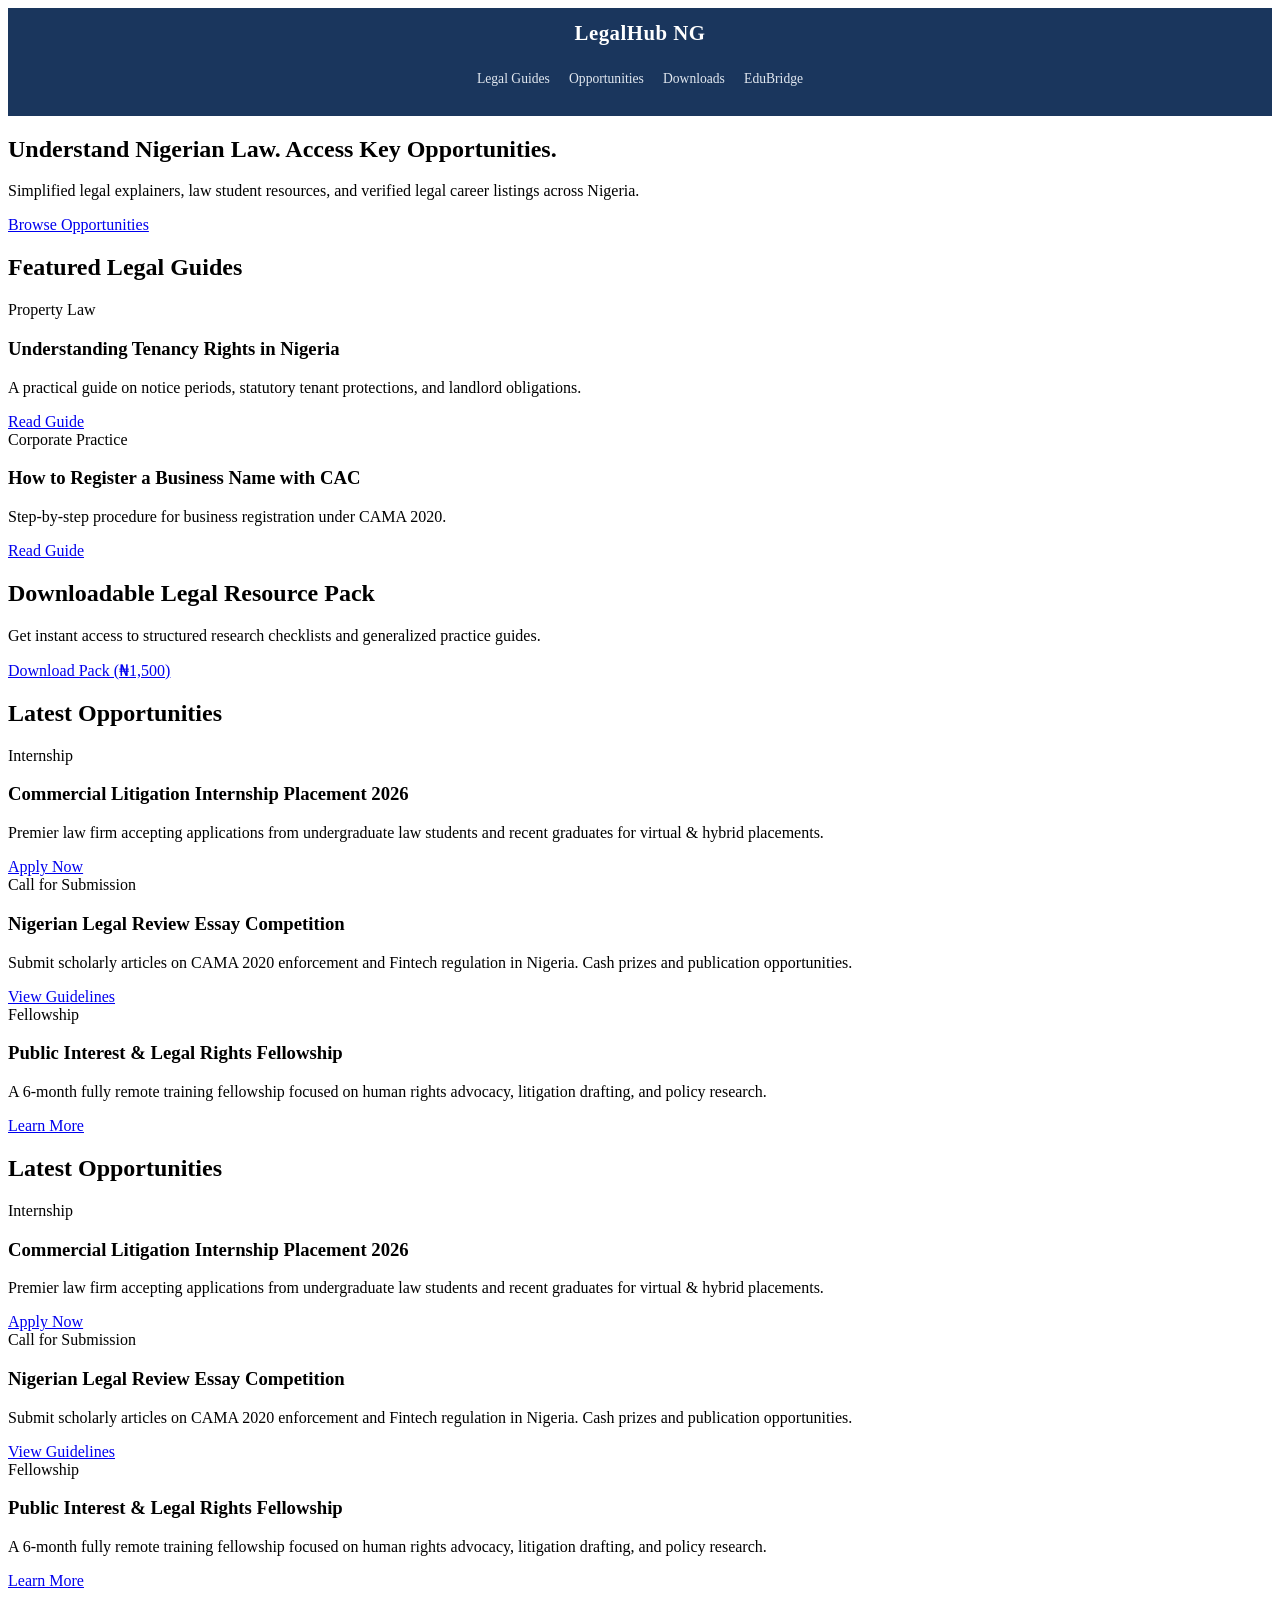
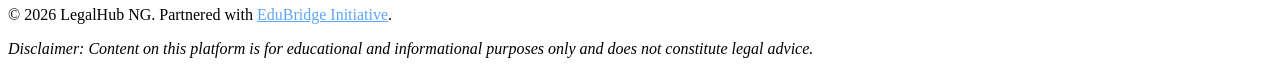
==== index.html @ 00436daa "Update index.html" ====
<!DOCTYPE html>
<html lang="en">
<head><meta name="google-site-verification" content="7yUxcBalec0R7nQV50gX9lmbZg0DOYx_T_3WTtTVx74" />
    <meta charset="UTF-8">
    <meta name="viewport" content="width=device-width, initial-scale=1.0">
    <title>LegalHub NG | Nigerian Legal Education & Opportunities</title>
    <link rel="stylesheet" href="css/style.css">
    <link rel="stylesheet" href="css/styles.css">
</head>
<body>

    <header>
        <nav class="nav-container">
            <a href="index.html" class="logo">LegalHub NG</a>
            <ul class="nav-links">
                <li><a href="#guides">Legal Guides</a></li>
                <li><a href="#opportunities">Opportunities</a></li>
                <li><a href="#downloads">Downloads</a></li>
                <li><a href="https://rabbi830119.github.io/edubridge-initiative/" target="_blank">EduBridge</a></li>
            </ul>
        </nav>
    </header>

    <main class="content-container">

        <!-- Hero Section -->
        <section class="hero">
            <h1>Understand Nigerian Law. Access Key Opportunities.</h1>
            <p>Simplified legal explainers, law student resources, and verified legal career listings across Nigeria.</p>
            <a href="#opportunities" class="btn-secondary">Browse Opportunities</a>
        </section>

        <!-- Featured Guides Section -->
        <section id="guides" class="section">
            <h2>Featured Legal Guides</h2>
            <div class="grid-container">

                <article class="card">
                    <span class="card-tag">Property Law</span>
                    <h3>Understanding Tenancy Rights in Nigeria</h3>
                    <p>A practical guide on notice periods, statutory tenant protections, and landlord obligations.</p>
                    <a href="tenancy-rights.html" class="btn-primary">Read Guide</a>
                </article>

                <article class="card">
                    <span class="card-tag">Corporate Practice</span>
                    <h3>How to Register a Business Name with CAC</h3>
                    <p>Step-by-step procedure for business registration under CAMA 2020.</p>
                    <a href="cac-registration.html" class="btn-primary">Read Guide</a>
                </article>

            </div>
        </section>

        <!-- Resource Pack Section -->
        <section id="downloads" class="monetize-box">
            <h2>Downloadable Legal Resource Pack</h2>
            <p>Get instant access to structured research checklists and generalized practice guides.</p>
            <a href="https://paystack.shop/pay/uiqa04zdky" class="btn-primary" target="_blank">Download Pack (₦1,500)</a>
        </section>

        <!-- Latest Opportunities Section -->
                <!-- Latest Opportunities Section -->
        <section id="opportunities" class="section">
            <h2>Latest Opportunities</h2>
            <div class="grid-container">

                <article class="card">
                    <span class="card-tag">Internship</span>
                    <h3>Commercial Litigation Internship Placement 2026</h3>
                    <p>Premier law firm accepting applications from undergraduate law students and recent graduates for virtual & hybrid placements.</p>
                    <a href="internship-placement.html" class="btn-secondary">Apply Now</a>
                </article>

                <article class="card">
                    <span class="card-tag">Call for Submission</span>
                    <h3>Nigerian Legal Review Essay Competition</h3>
                    <p>Submit scholarly articles on CAMA 2020 enforcement and Fintech regulation in Nigeria. Cash prizes and publication opportunities.</p>
                    <a href="essay-competition.html" class="btn-secondary">View Guidelines</a>
                </article>

                <article class="card">
                    <span class="card-tag">Fellowship</span>
                    <h3>Public Interest & Legal Rights Fellowship</h3>
                    <p>A 6-month fully remote training fellowship focused on human rights advocacy, litigation drafting, and policy research.</p>
                    <a href="legal-fellowship.html" class="btn-secondary">Learn More</a>
                </article>

            </div>
        </section>

            <h2>Latest Opportunities</h2>
            <div class="grid-container">

                <article class="card">
                    <span class="card-tag">Internship</span>
                    <h3>Commercial Litigation Internship Placement 2026</h3>
                    <p>Premier law firm accepting applications from undergraduate law students and recent graduates for virtual & hybrid placements.</p>
                    <a href="index.html#opportunities" class="btn-secondary">Apply Now</a>
                </article>

                <article class="card">
                    <span class="card-tag">Call for Submission</span>
                    <h3>Nigerian Legal Review Essay Competition</h3>
                    <p>Submit scholarly articles on CAMA 2020 enforcement and Fintech regulation in Nigeria. Cash prizes and publication opportunities.</p>
                    <a href="index.html#opportunities" class="btn-secondary">View Guidelines</a>
                </article>

                <article class="card">
                    <span class="card-tag">Fellowship</span>
                    <h3>Public Interest & Legal Rights Fellowship</h3>
                    <p>A 6-month fully remote training fellowship focused on human rights advocacy, litigation drafting, and policy research.</p>
                    <a href="index.html#opportunities" class="btn-secondary">Learn More</a>
                </article>

            </div>
        </section>

    </main>

    <footer>
        <p>&copy; 2026 LegalHub NG. Partnered with <a href="https://rabbi830119.github.io/edubridge-initiative/" target="_blank" style="color: #60a5fa; text-decoration: underline;">EduBridge Initiative</a>.</p>
        <p class="disclaimer"><em>Disclaimer: Content on this platform is for educational and informational purposes only and does not constitute legal advice.</em></p>
    </footer>

</body>
</html>
---- css/style.css ----
header {
    background-color: #1a365d;
    color: #ffffff;
    padding: 0.8rem 1rem;
}

nav {
    display: flex;
    flex-direction: column;
    align-items: center;
    gap: 0.5rem;
    max-width: 1100px;
    margin: 0 auto;
}

.logo {
    font-size: 1.3rem;
    font-weight: bold;
    color: #ffffff;
    text-decoration: none;
    letter-spacing: 0.5px;
}

.nav-links {
    list-style: none;
    display: flex;
    justify-content: center;
    gap: 1.2rem;
    padding: 0;
}

.nav-links a {
    color: #e2e8f0;
    text-decoration: none;
    font-size: 0.85rem;
    font-weight: 500;
}
---- css/styles.css ----
header {
    background-color: #1a365d;
    color: #ffffff;
    padding: 0.8rem 1rem;
}

nav {
    display: flex;
    flex-direction: column;
    align-items: center;
    gap: 0.5rem;
    max-width: 1100px;
    margin: 0 auto;
}

.logo {
    font-size: 1.3rem;
    font-weight: bold;
    color: #ffffff;
    text-decoration: none;
    letter-spacing: 0.5px;
}

.nav-links {
    list-style: none;
    display: flex;
    justify-content: center;
    gap: 1.2rem;
    padding: 0;
}

.nav-links a {
    color: #e2e8f0;
    text-decoration: none;
    font-size: 0.85rem;
    font-weight: 500;
}
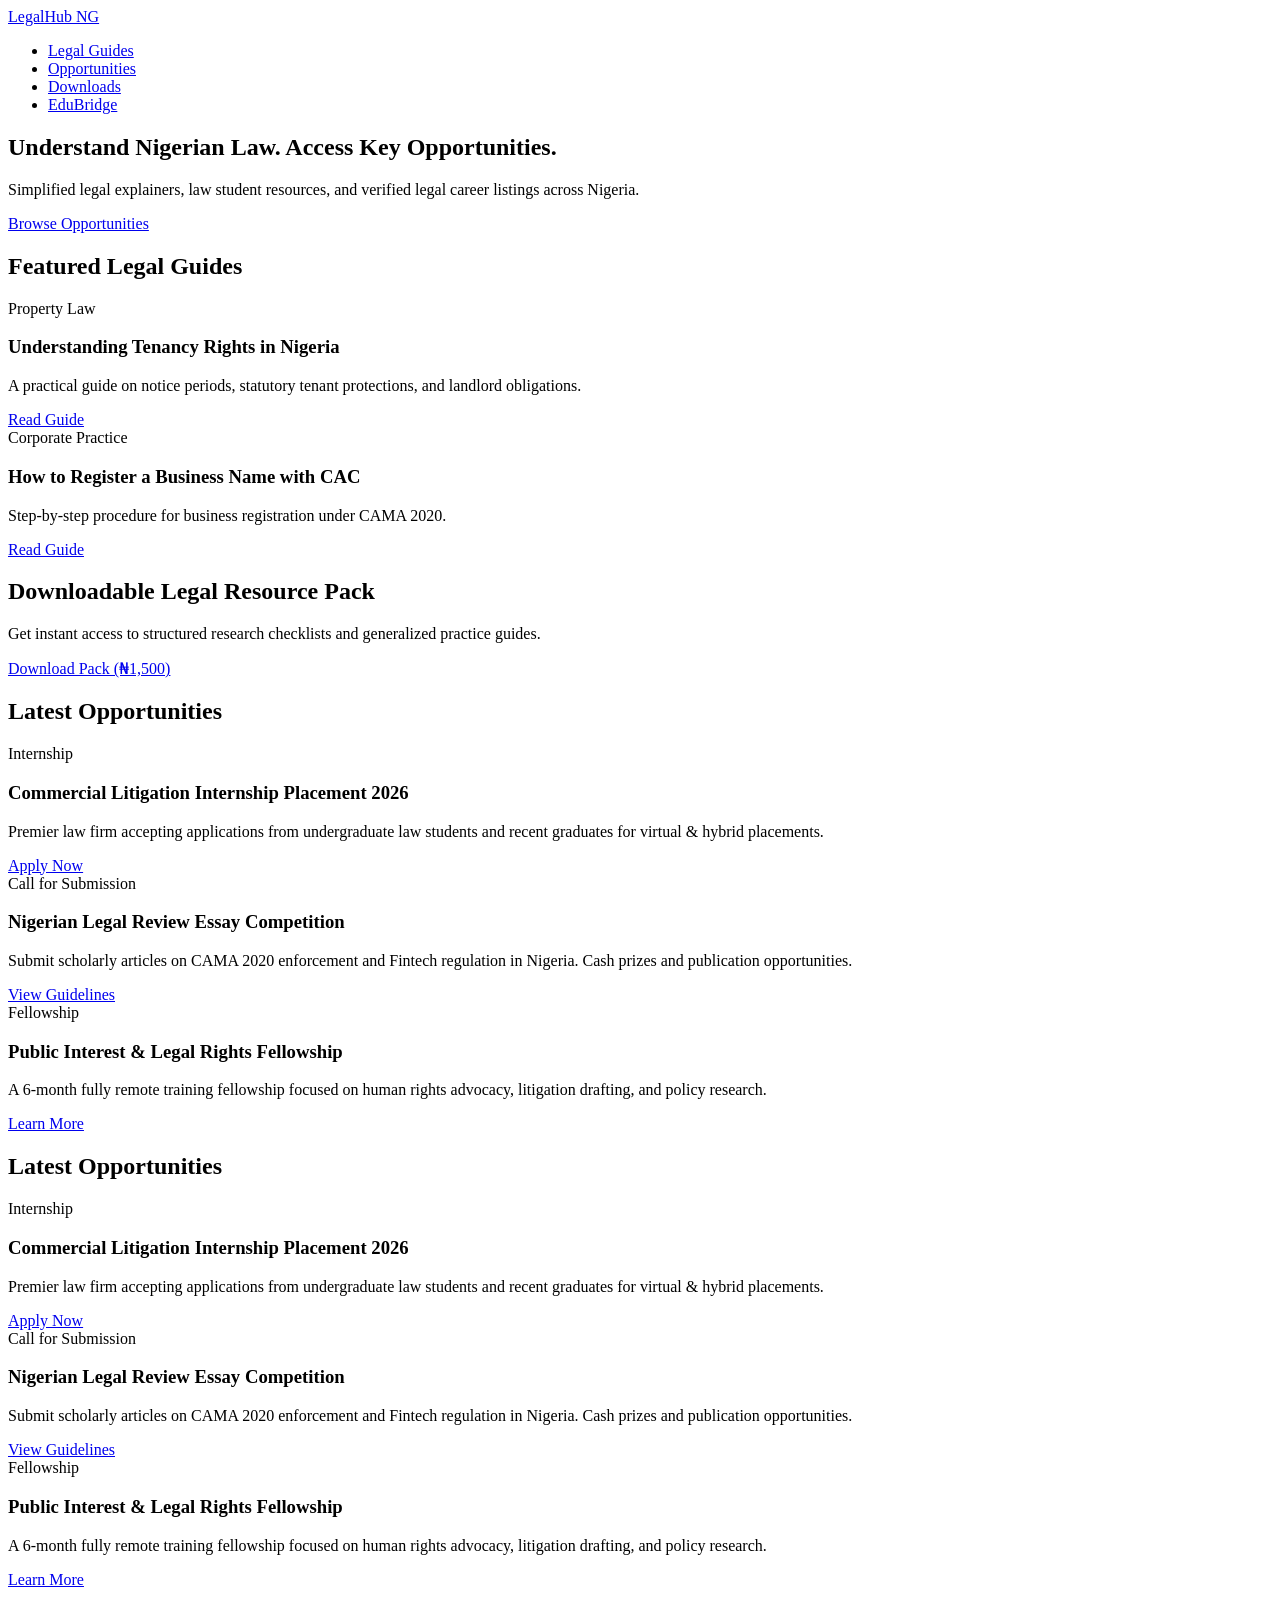
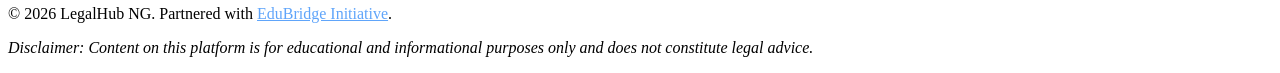
==== commit 8ecb7e71: "Refactor head section in index.html Removed duplicate meta tags and cleaned up head section." ====
--- a/index.html
+++ b/index.html
@@ -1,11 +1,7 @@
 <!DOCTYPE html>
 <html lang="en">
-<head><meta name="google-site-verification" content="7yUxcBalec0R7nQV50gX9lmbZg0DOYx_T_3WTtTVx74" />
-    <meta charset="UTF-8">
-    <meta name="viewport" content="width=device-width, initial-scale=1.0">
-    <title>LegalHub NG | Nigerian Legal Education & Opportunities</title>
-    <link rel="stylesheet" href="css/style.css">
-    <link rel="stylesheet" href="css/styles.css">
+<head>
+<meta name="google-site-verification" content="_naWiaq9ZyuGqCpR4d_3zGnjR3iSggsKkeyU89-YvZs" />
 </head>
 <body>
 
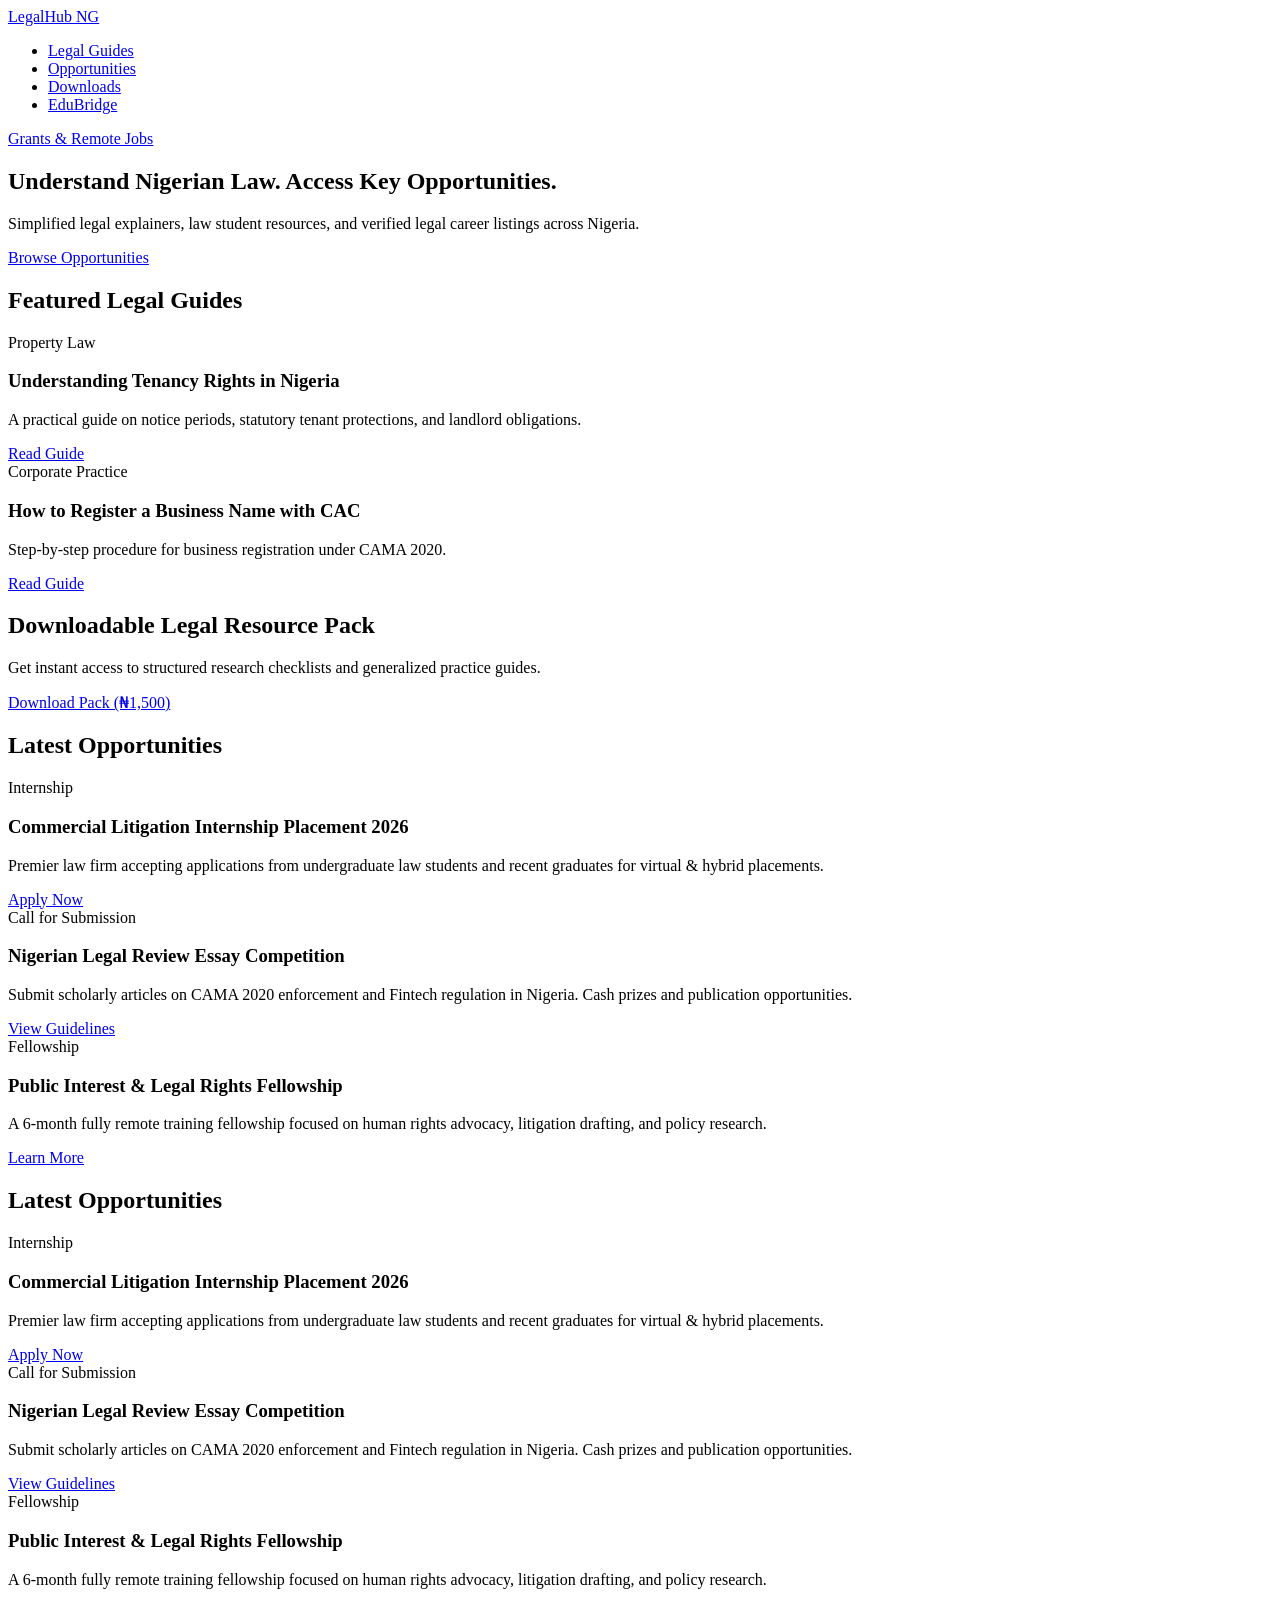
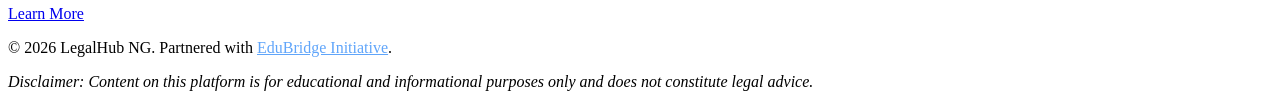
==== commit 8b5ccce5: "Add link to Grants & Remote Jobs in index.html Added a link to 'Grants & Remote Jobs' in the navigat" ====
--- a/index.html
+++ b/index.html
@@ -1,7 +1,7 @@
 <!DOCTYPE html>
 <html lang="en">
 <head>
-<meta name="google-site-verification" content="_naWiaq9ZyuGqCpR4d_3zGnjR3iSggsKkeyU89-YvZs" />
+    <meta name="google-site-verification" content="_naWiaq9ZyuGqCpR4d_3zGnjR3iSggsKkeyU89-YvZs" />
 </head>
 <body>
 
@@ -14,7 +14,8 @@
                 <li><a href="#downloads">Downloads</a></li>
                 <li><a href="https://rabbi830119.github.io/edubridge-initiative/" target="_blank">EduBridge</a></li>
             </ul>
-        </nav>
+        </nav><a href="grants-remote.html">Grants & Remote Jobs</a>
+
     </header>
 
     <main class="content-container">
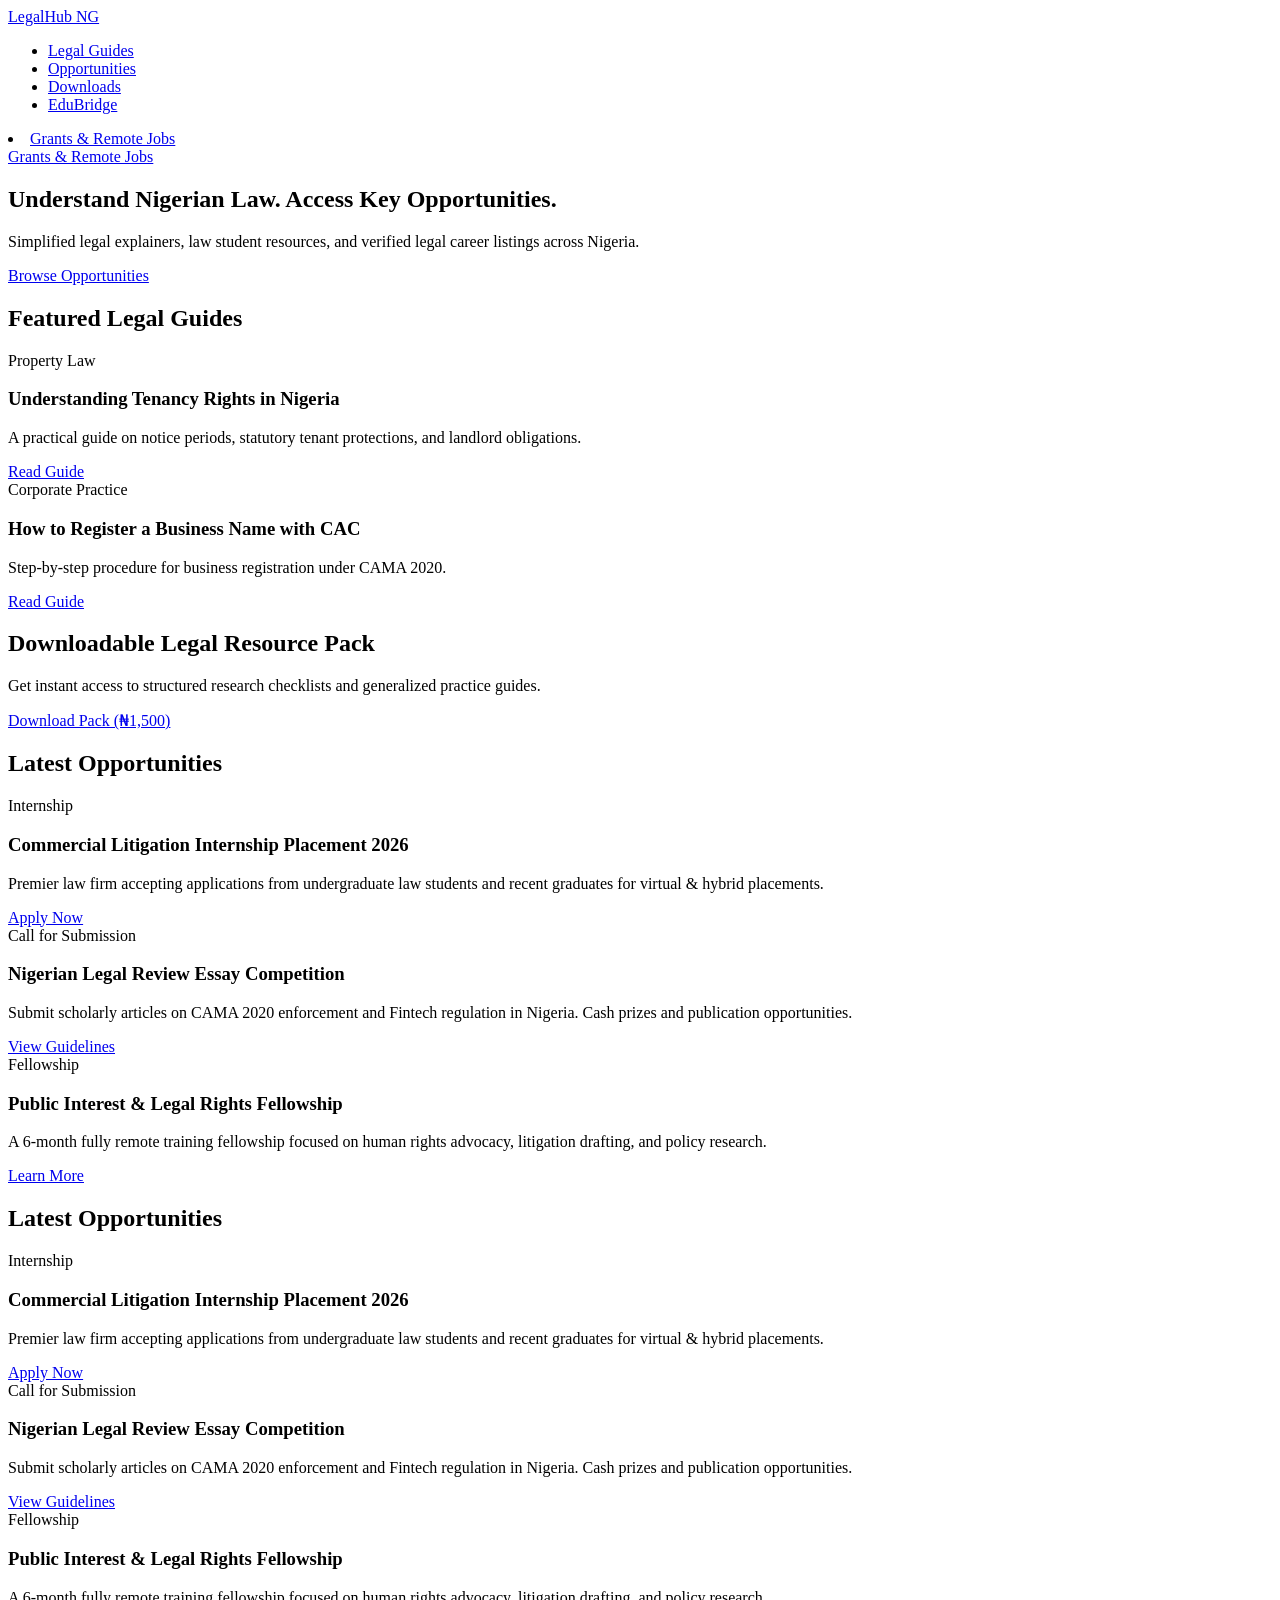
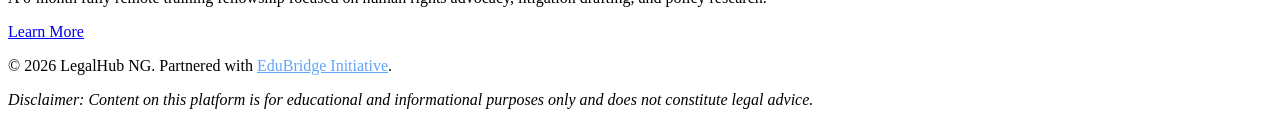
==== commit 235fa32a: "Update index.html" ====
--- a/index.html
+++ b/index.html
@@ -13,7 +13,8 @@
                 <li><a href="#opportunities">Opportunities</a></li>
                 <li><a href="#downloads">Downloads</a></li>
                 <li><a href="https://rabbi830119.github.io/edubridge-initiative/" target="_blank">EduBridge</a></li>
-            </ul>
+            </ul><li><a href="grants-remote.html">Grants & Remote Jobs</a></li>
+            
         </nav><a href="grants-remote.html">Grants & Remote Jobs</a>
 
     </header>
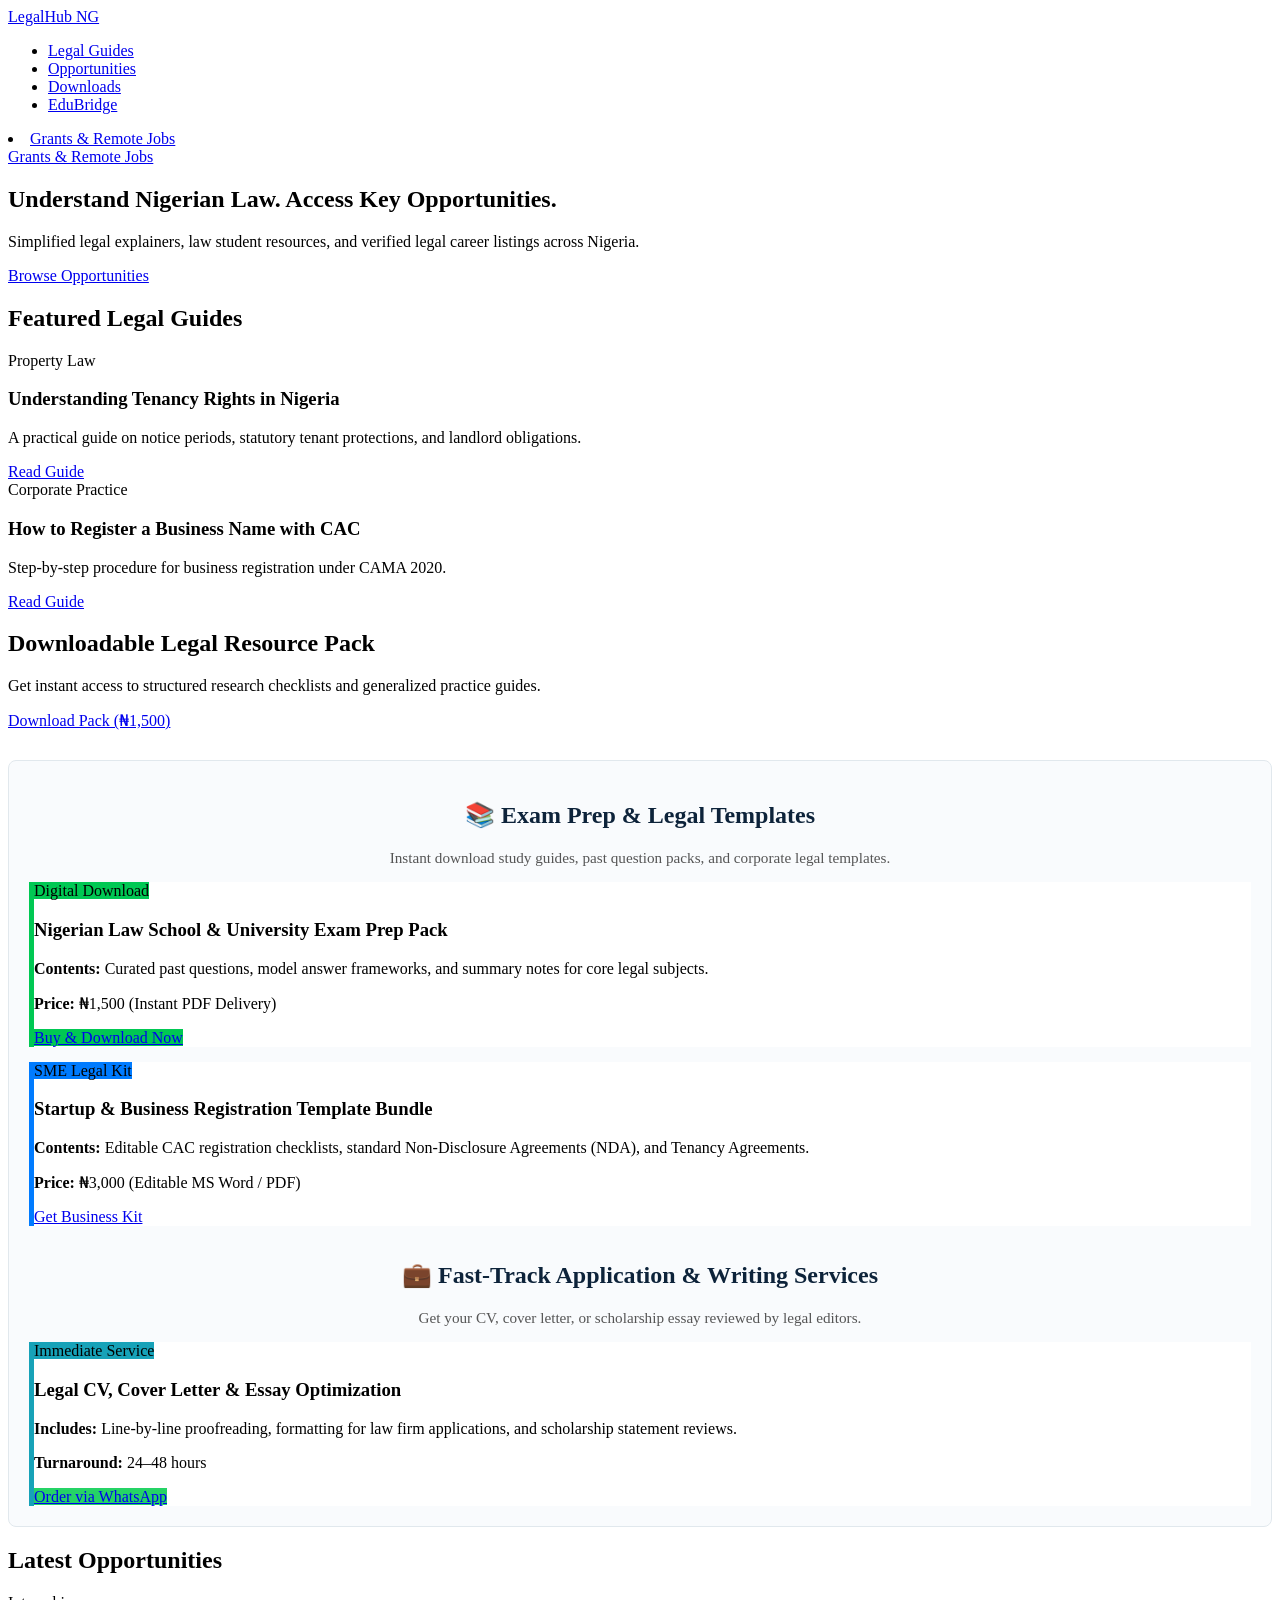
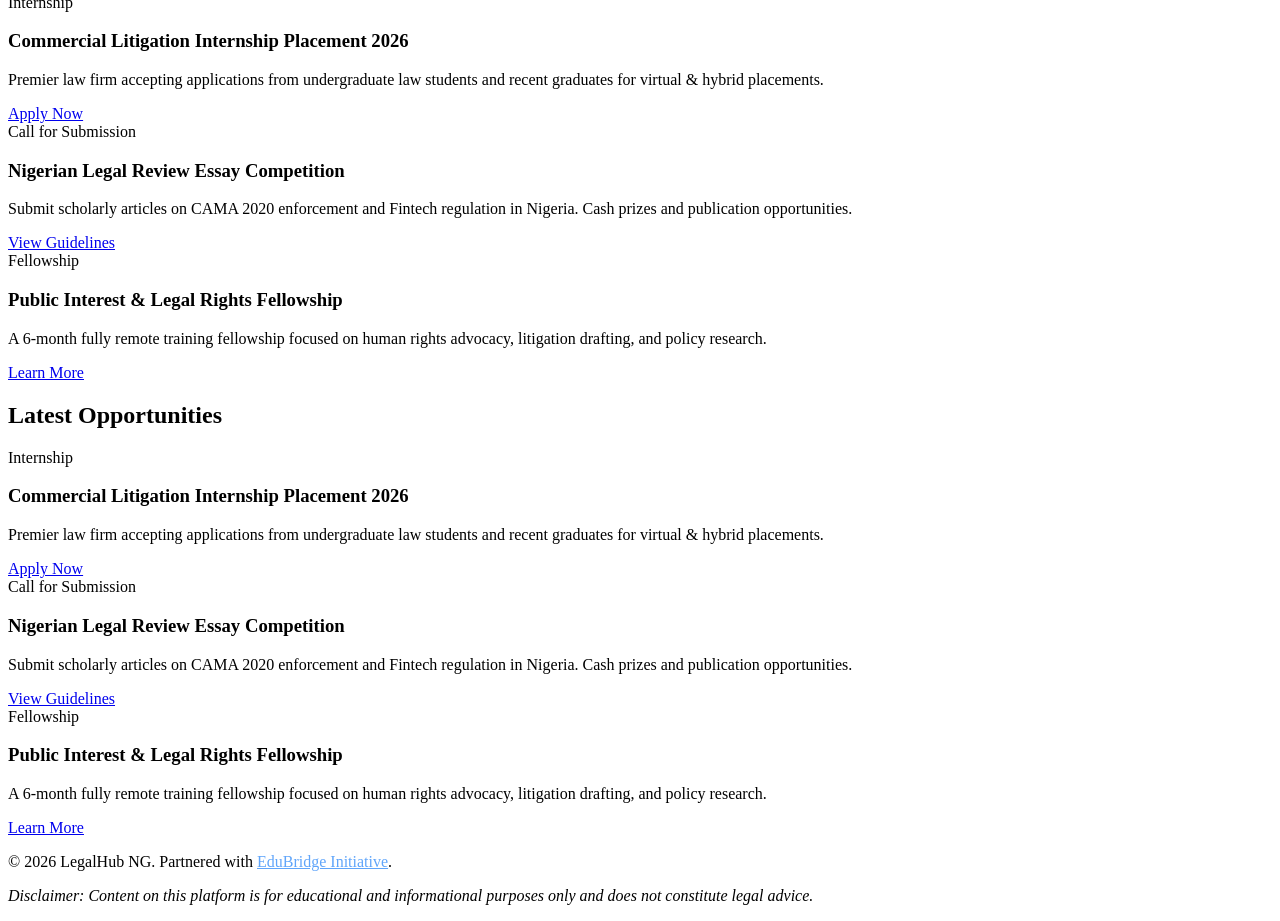
==== commit f2c93737: "Add monetization hub for digital products and services Added a monetization hub section for digital " ====
--- a/index.html
+++ b/index.html
@@ -56,6 +56,39 @@
             <p>Get instant access to structured research checklists and generalized practice guides.</p>
             <a href="https://paystack.shop/pay/uiqa04zdky" class="btn-primary" target="_blank">Download Pack (₦1,500)</a>
         </section>
+            <!-- DIGITAL PRODUCTS & SERVICES MONETIZATION HUB -->
+    <section class="monetization-hub" style="margin-top: 30px; background: #f9fbfd; padding: 20px; border-radius: 8px; border: 1px solid #e1e8ed;">
+        <h2 style="color: #0d233a; text-align: center;">📚 Exam Prep & Legal Templates</h2>
+        <p style="text-align: center; font-size: 0.95rem; color: #555;">Instant download study guides, past question packs, and corporate legal templates.</p>
+        
+        <div class="card" style="border-left: 5px solid #00c853; background: #ffffff; margin-top: 15px;">
+            <span class="badge" style="background: #00c853;">Digital Download</span>
+            <h3>Nigerian Law School & University Exam Prep Pack</h3>
+            <p><strong>Contents:</strong> Curated past questions, model answer frameworks, and summary notes for core legal subjects.</p>
+            <p><strong>Price:</strong> ₦1,500 (Instant PDF Delivery)</p>
+            <a href="https://paystack.shop/pay/84jwhg94qy" target="_blank" class="btn" style="background: #00c853;">Buy & Download Now</a>
+        </div>
+
+        <div class="card" style="border-left: 5px solid #007bff; background: #ffffff; margin-top: 15px;">
+            <span class="badge" style="background: #007bff;">SME Legal Kit</span>
+            <h3>Startup & Business Registration Template Bundle</h3>
+            <p><strong>Contents:</strong> Editable CAC registration checklists, standard Non-Disclosure Agreements (NDA), and Tenancy Agreements.</p>
+            <p><strong>Price:</strong> ₦3,000 (Editable MS Word / PDF)</p>
+            <a href="https://paystack.shop/pay/84jwhg94qy" target="_blank" class="btn">Get Business Kit</a>
+        </div>
+
+        <h2 style="color: #0d233a; text-align: center; margin-top: 35px;">💼 Fast-Track Application & Writing Services</h2>
+        <p style="text-align: center; font-size: 0.95rem; color: #555;">Get your CV, cover letter, or scholarship essay reviewed by legal editors.</p>
+
+        <div class="card" style="border-left: 5px solid #17a2b8; background: #ffffff; margin-top: 15px;">
+            <span class="badge" style="background: #17a2b8;">Immediate Service</span>
+            <h3>Legal CV, Cover Letter & Essay Optimization</h3>
+            <p><strong>Includes:</strong> Line-by-line proofreading, formatting for law firm applications, and scholarship statement reviews.</p>
+            <p><strong>Turnaround:</strong> 24–48 hours</p>
+            <a href="https://wa.me/2348000000000?text=Hi%20LegalHub%20NG,%20I%20want%20to%20request%20a%20CV%2FEssay%20Review." target="_blank" class="btn" style="background: #25d366;">Order via WhatsApp</a>
+        </div>
+    </section>
+
 
         <!-- Latest Opportunities Section -->
                 <!-- Latest Opportunities Section -->
